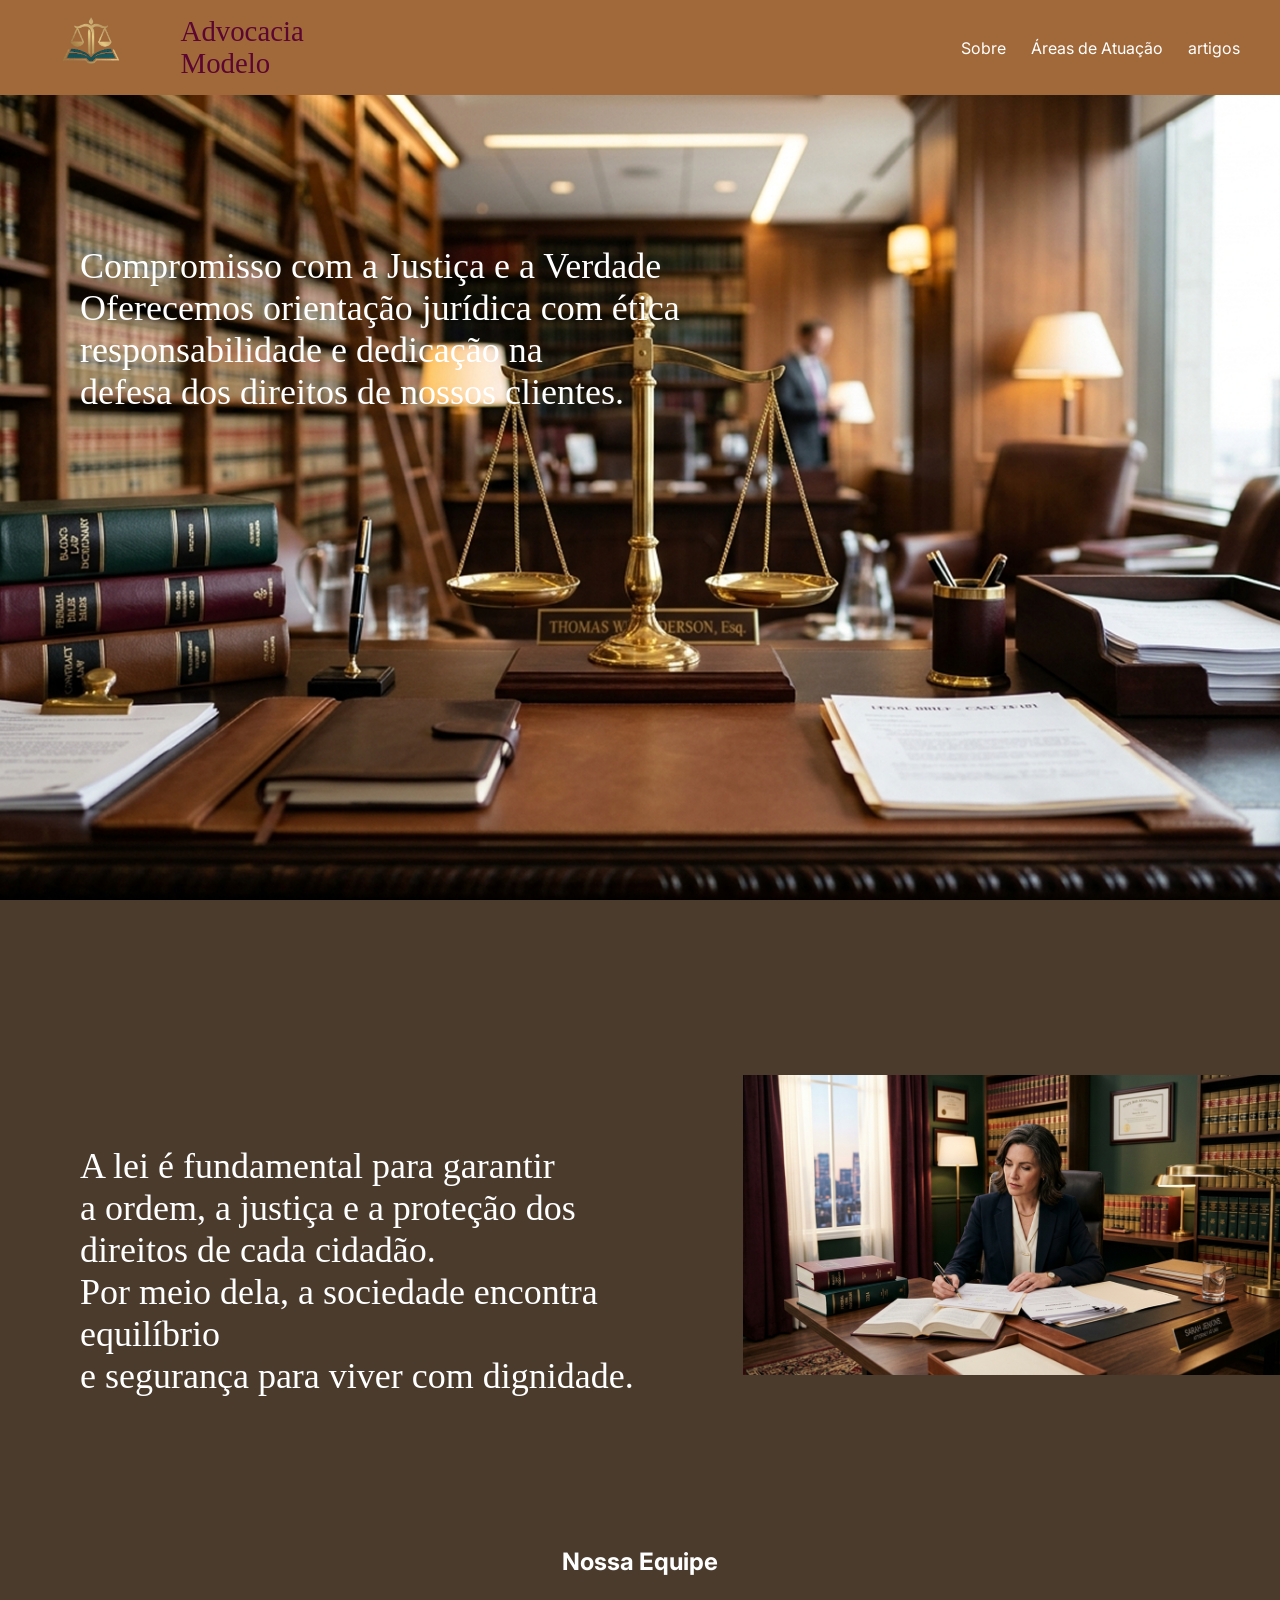
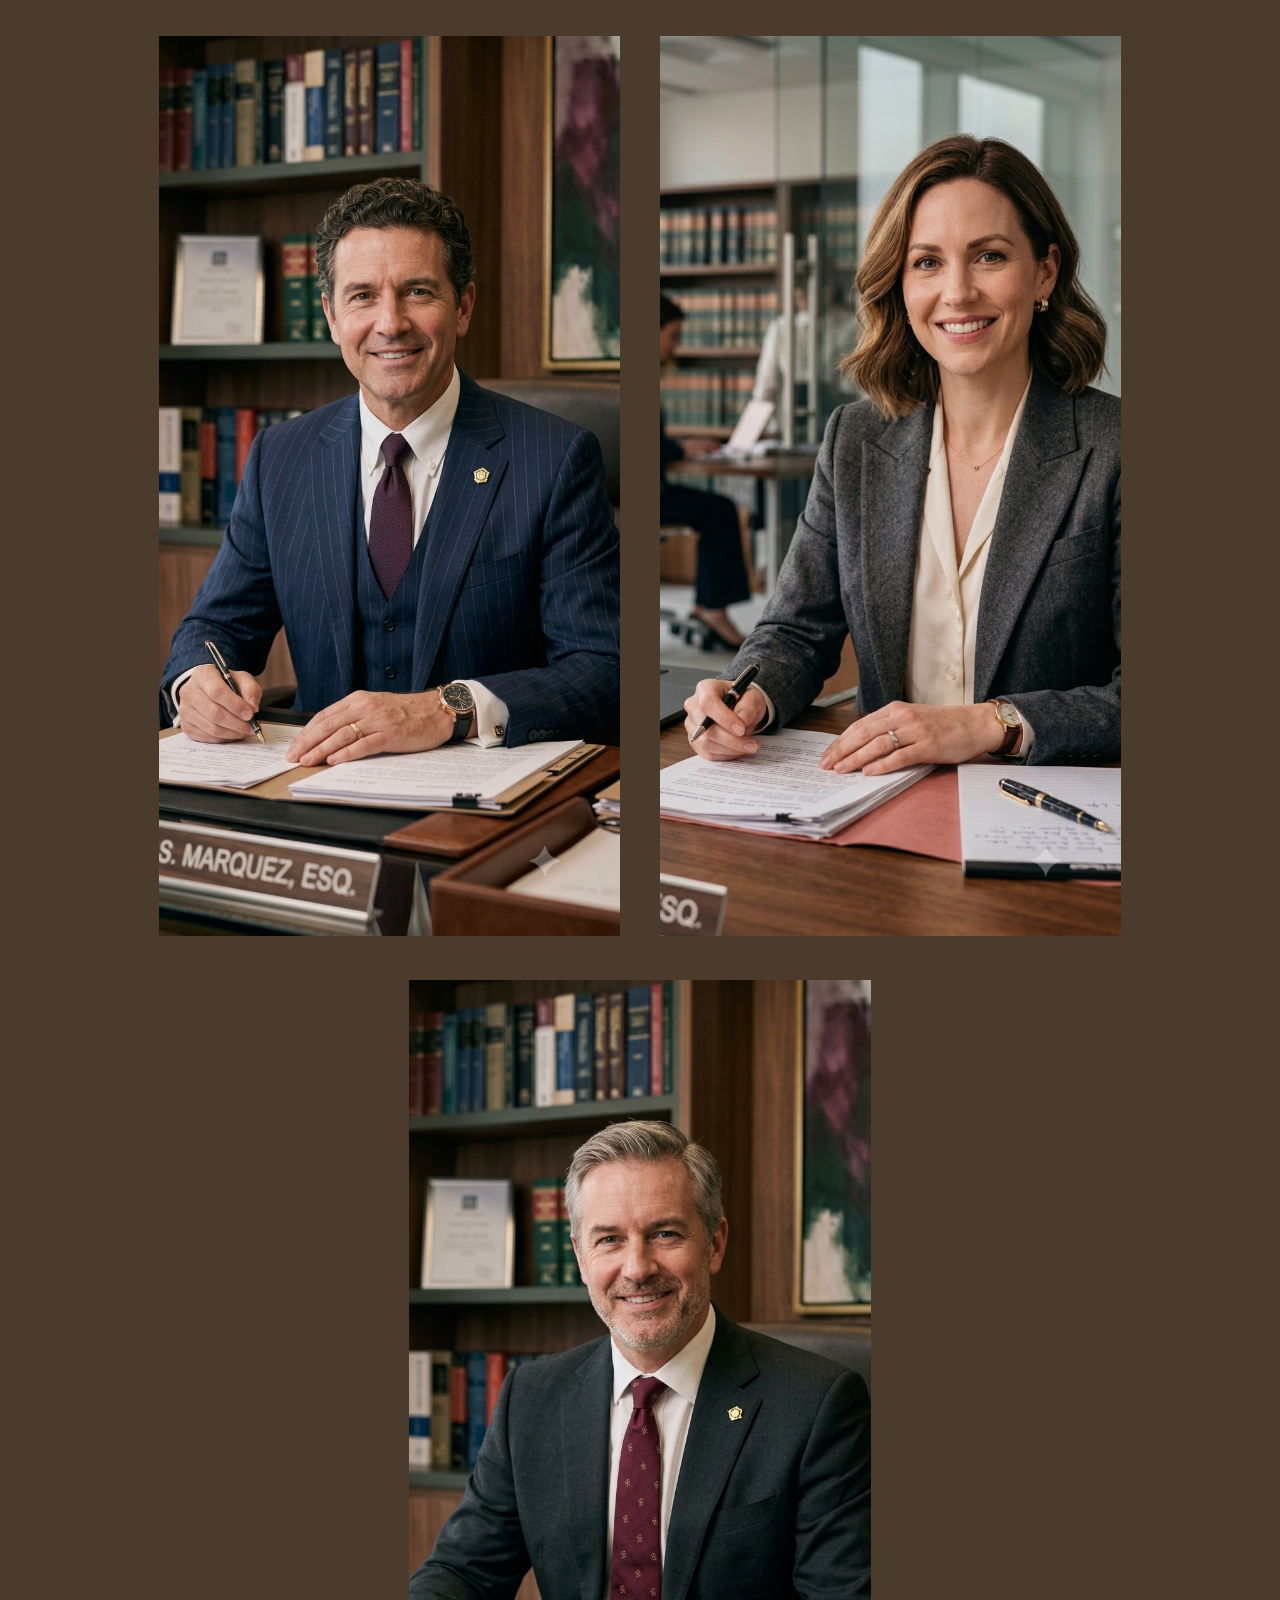
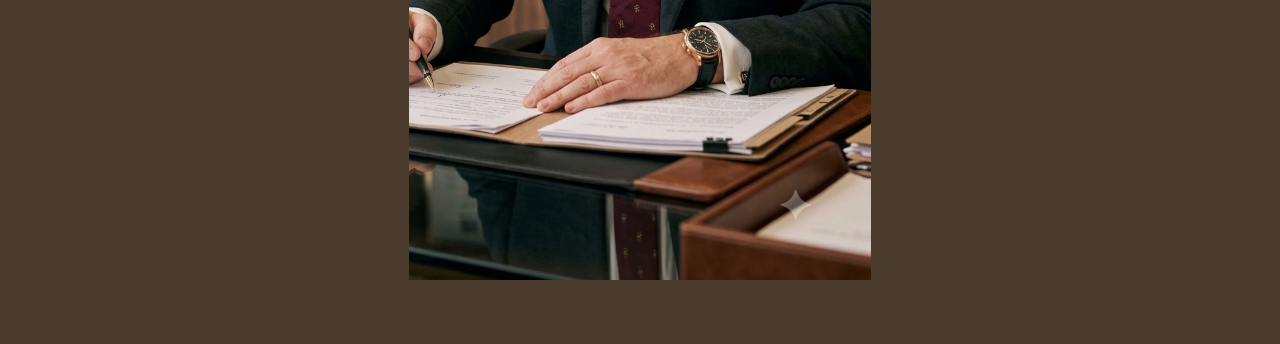
==== advocacia/index.html @ 8e6ab53c "começo fazer site advocacia" ====
<!DOCTYPE html>
<html lang="pt-br">
<head>
    <meta charset="UTF-8">
    <meta name="viewport" content="width=device-width, initial-scale=1.0">
    <link rel="stylesheet" href="style.css">
    <link rel="shortcut icon" href="imagem/favicon_io (1)/favicon.ico" type="image/x-icon">
    <title>Advocacia Modelo</title>
</head>
<body>
    <header class="menu">
        <div class="logo">
            <img src="imagem/logoptipo.png" alt="logoptipo da Advocacia Modelo">
            <h1>Advocacia <br> Modelo</h1>
        </div>
        <nav>
            <ul>
                <li><a href="#">Sobre</a></li>
                <li><a href="#">Áreas de Atuação</a></li>
                <li><a href="#">artigos</a></li>
            </ul>
        </nav>
    </header>
    <header class="capa">
        <p>Compromisso com a Justiça e a Verdade <br> Oferecemos orientação jurídica com ética <br> responsabilidade e dedicação na <br> defesa
        dos direitos de nossos clientes.</p>
    </header>
    <section class="contracapa">
        <p>A lei é fundamental para garantir <br> a ordem, a justiça e a proteção dos <br> direitos de cada cidadão. <br> Por meio dela, a
        sociedade encontra equilíbrio <br> e segurança para viver com dignidade.</p>
        <img src="imagem/advocada.png" alt="">
    </section>
    <section class="Equipe">
        <h1>Nossa Equipe</h1>
        <div class="advogado">
            <div>
                <img src="imagem/Lucas Almeida.png" alt="">
            </div>
            <div>
                <img src="imagem/Mariana-Lopes.png" alt="">
            </div>
            <div><img src="imagem/Rafael-Martins.png" alt=""></div>
        </div>
    </section>
</body>
<script src="script.js"></script>
</html>
---- advocacia/style.css ----
@charset "UTF-8";

@import url('https://fonts.googleapis.com/css2?family=Inter:ital,opsz,wght@0,14..32,100..900;1,14..32,100..900&display=swap');

:root{
    --cor-1: #a1693a;
    --font-Inter: "Inter",sans-serif;
}

 * {
     margin: 0;
     padding: 0;
     box-sizing: border-box;
 }

 body{
    background-color: #4B3B2D;
 }

 .menu{
    display: flex;
    margin: 0px;    
    background-color: var(--cor-1);
 }

 /* Container da logo + texto */
 .logo {
     display: flex;
     /* Coloca a imagem e o texto lado a lado */
     align-items: center;
     /* Centraliza o texto verticalmente com a imagem */
     gap: 12px;
      }

 /* Estilo do Texto (Advocacia Modelo) */
 .logo h1 {
     margin: 0;
     color: #5c0632;
     /* Cor vinho/bordo exata da imagem */
     font-size: 1.8rem;
     /* Ajuste o tamanho do texto se preferir */
     font-weight: 500;
     /* Espessura da fonte */
     line-height: 1.1;
     /* Mantém as duas linhas bem próximas */
     font-family: serif;
     /* Fonte com serifa para um visual elegante */
 }

 /* Garantir tamanho correto da imagem */
 .logo img {
     height: 75px;
     /* Altura da imagem do logotipo */
     width: auto;
 }

  /* 1. Alinha a Logo de um lado e o Menu do outro no Header */
  .menu {
      display: flex;
      justify-content: space-between;
      /* Logo na esquerda, Menu na direita */
      align-items: center;
      /* Centraliza verticalmente */
      padding: 10px 40px;
      /* Espaçamento interno das bordas */
  }

  /* 2. Mantém o nav limpo */
  .menu nav {
      display: block;
  }

  /* 3. Coloca os links do menu em linha (lado a lado) */
  .menu nav ul {
      display: flex;
      gap: 25px;
      /* Espaço entre cada link */
      margin: 0;
      padding: 0;
  }

  /* 4. Remove os pontos da lista */
  .menu nav ul li {
      list-style-type: none;
  }

  /* 5. Estilo dos Links */
  .menu nav ul li a {
      text-decoration: none;
      color: white;
      font-family: var(--font-Inter);
      font-size: 1rem;
      transition: opacity 0.3s;
  }

  .menu nav ul li a:hover {
      opacity: 0.8;
      /* Efeito visual ao passar o mouse */
  }

  .capa{
    background-image: url(imagem/capa-intio.png);
    background-size: cover;
    background-position: center;
    background-attachment: fixed;
    height: 100vh;
  }

  .capa>p {
      color: white;
      padding: 150px 80px;
      font-size: 36px;
  }

  .contracapa{
    display: flex;
  }

  .contracapa img{
    height: 300px;
    margin: 80px 0;
  }

  .contracapa > p{
    color: white;
        padding: 150px 80px;
        font-size: 36px;
  }

  .Equipe{
    display: block;
    justify-content: center;
    align-items: center;
    text-align: center;
    color: white;
  }

  .Equipe h1{
    font-family: var(--font-Inter);
  }

  .Equipe .advogado {
    display: flex;
    justify-content: center;
    flex-wrap: wrap;
    margin: 40px;
  }

  .Equipe .advogado div{
    margin: 20px;
  }

 .Equipe > .advogado > div > img{
    height: 100vh;
 }
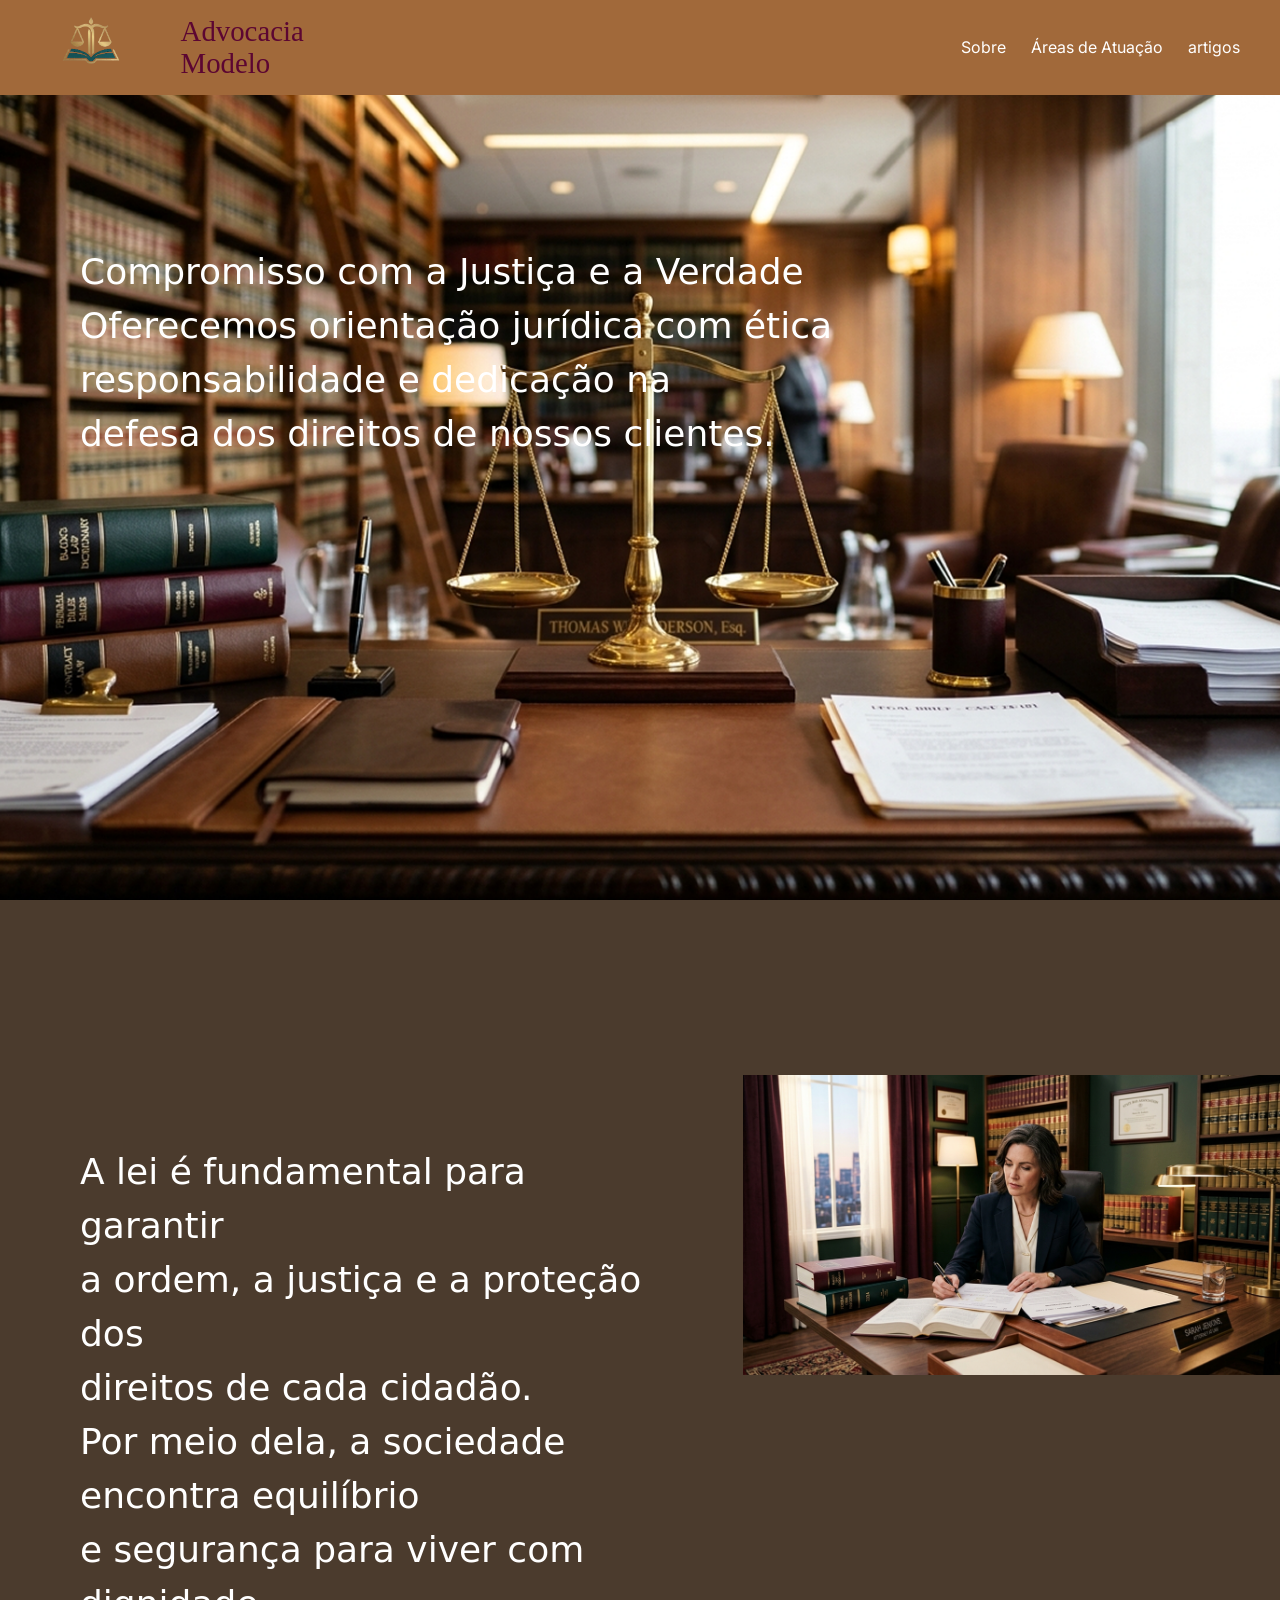
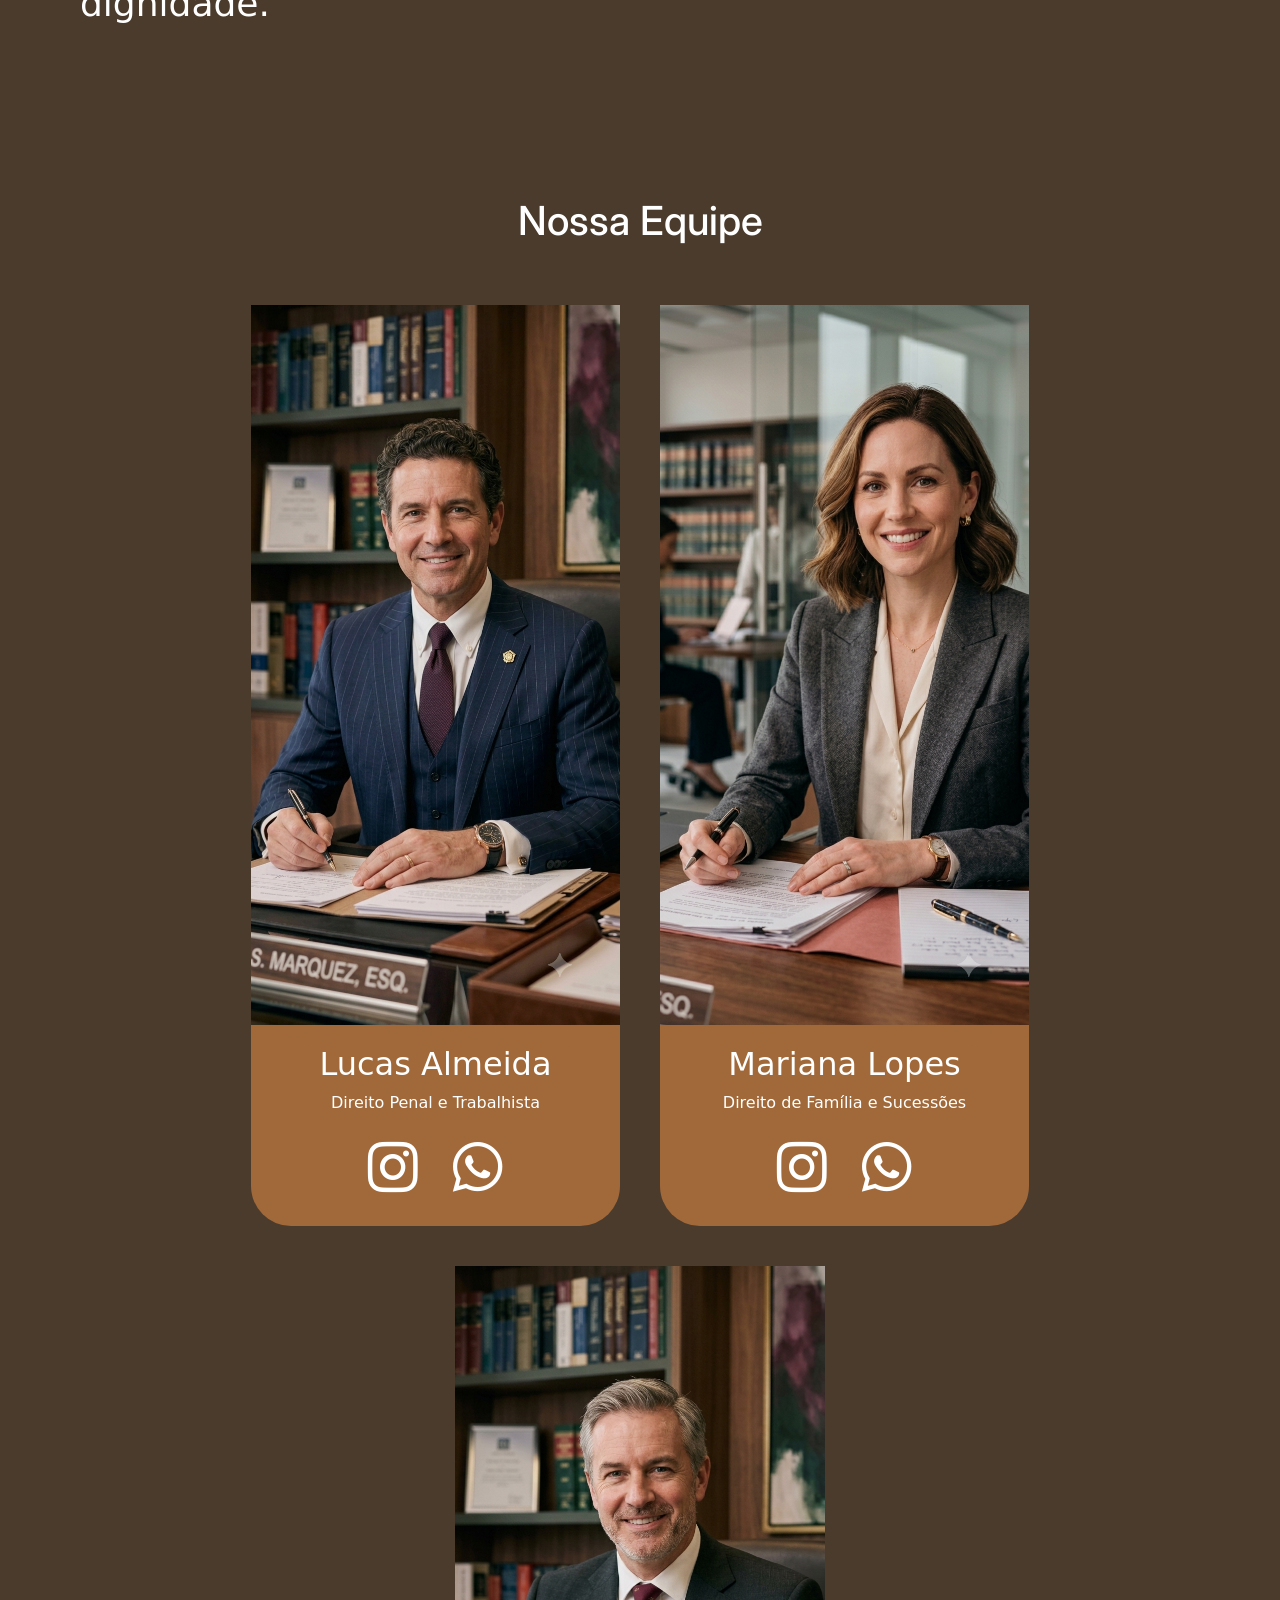
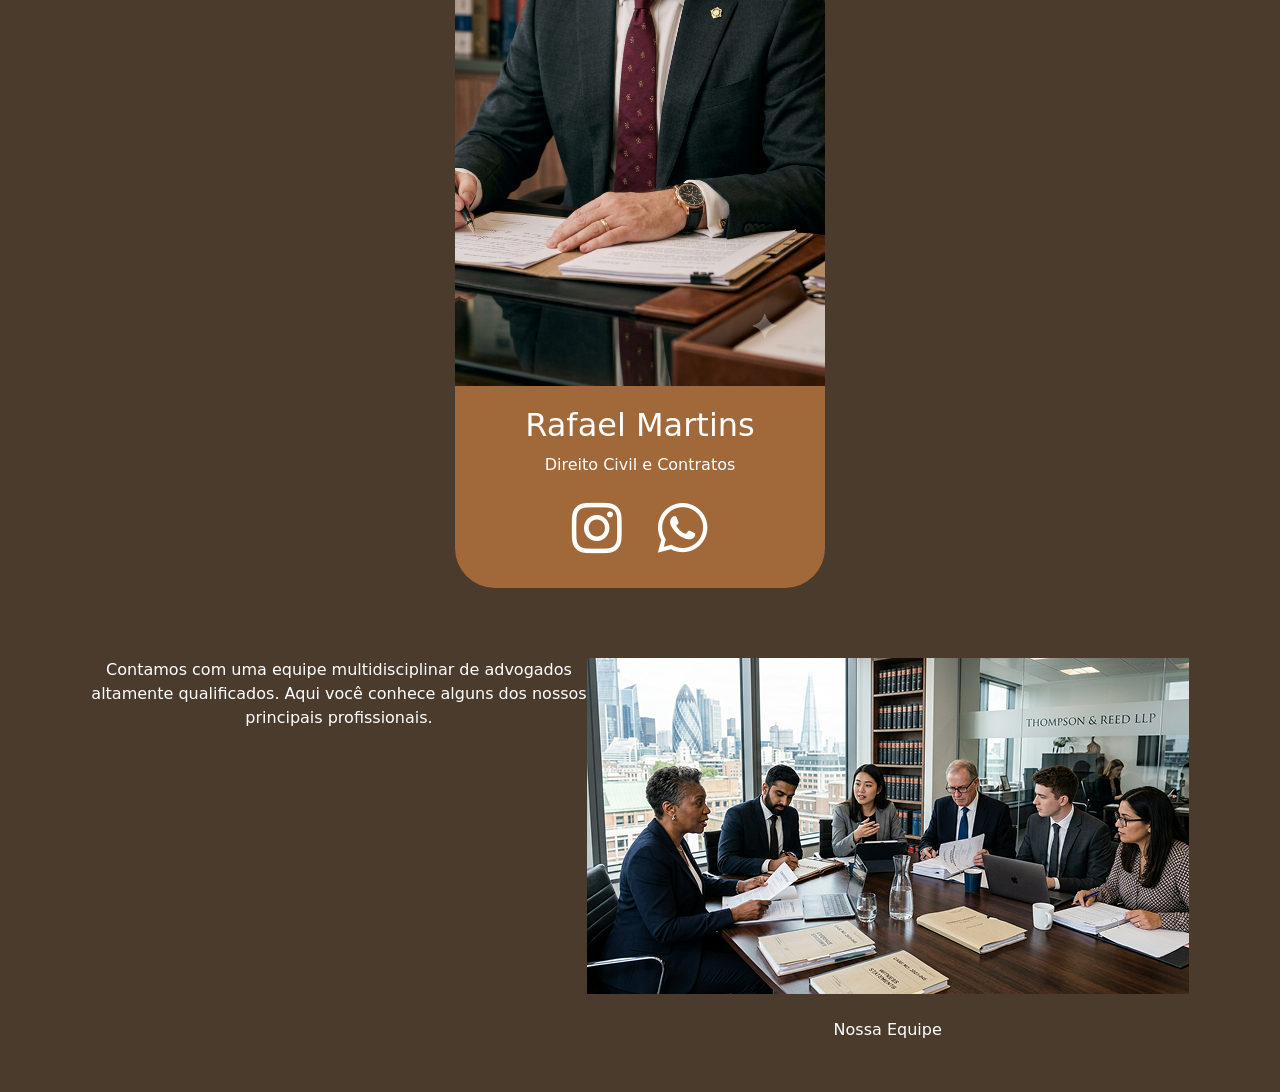
==== commit 72b0ea2d: "oi" ====
--- a/advocacia/index.html
+++ b/advocacia/index.html
@@ -3,8 +3,15 @@
 <head>
     <meta charset="UTF-8">
     <meta name="viewport" content="width=device-width, initial-scale=1.0">
+
+        <link href="https://cdn.jsdelivr.net/npm/bootstrap@5.3.3/dist/css/bootstrap.min.css" rel="stylesheet">
+        
+        <!-- Bootstrap Icons -->
+        <link rel="stylesheet" href="https://cdn.jsdelivr.net/npm/bootstrap-icons@1.11.3/font/bootstrap-icons.min.css">
+
     <link rel="stylesheet" href="style.css">
     <link rel="shortcut icon" href="imagem/favicon_io (1)/favicon.ico" type="image/x-icon">
+    
     <title>Advocacia Modelo</title>
 </head>
 <body>
@@ -35,11 +42,40 @@
         <div class="advogado">
             <div>
                 <img src="imagem/Lucas Almeida.png" alt="">
+                <div class="texto">
+                    <h2>Lucas Almeida</h2>
+                    <p>Direito Penal e Trabalhista</p>
+                    <i class="bi bi-instagram"></i>
+                    <i class="bi bi-whatsapp"></i>
+                </div>
             </div>
             <div>
                 <img src="imagem/Mariana-Lopes.png" alt="">
+                <div class="texto">
+                    <h2>Mariana Lopes</h2>
+                    <p>Direito de Família e Sucessões</p>
+                    <i class="bi bi-instagram"></i>
+                    <i class="bi bi-whatsapp"></i>
+                </div>
             </div>
-            <div><img src="imagem/Rafael-Martins.png" alt=""></div>
+            <div>
+                <img src="imagem/Rafael-Martins.png" alt="">
+                <div class="texto">
+                    <h2>Rafael Martins</h2>
+                    <p>Direito Civil e Contratos</p>
+                    <i class="bi bi-instagram"></i>
+                    <i class="bi bi-whatsapp"></i>
+                </div>
+            </div>
+        </div>
+        <div class="ima-equipe">
+            <p>Contamos com uma equipe multidisciplinar de advogados <br>altamente qualificados. Aqui você conhece alguns dos nossos <br>
+            principais profissionais.</p>
+            <div class="imagem">
+                <img src="imagem/Equipe.png" alt="">
+                <br><br>
+                <a href="#">Nossa Equipe</a>
+            </div>
         </div>
     </section>
 </body>
--- a/advocacia/style.css
+++ b/advocacia/style.css
@@ -148,8 +148,30 @@
 
   .Equipe .advogado div{
     margin: 20px;
+    background-color: var(--cor-1);
+    border-radius: 40px;
+  }
+
+  .Equipe .advogado div .texto .bi{
+    font-size: 50px;
+    margin: 15px;
+  }
+
+  .Equipe .advogado div .texto .bi:hover{
+    color: #4B3B2D;
   }
 
  .Equipe > .advogado > div > img{
-    height: 100vh;
+    height: 80vh;
+ }
+
+ .Equipe .ima-equipe{
+    display: flex;
+    justify-content: center;
+    margin: 50px;
+ }
+
+ .Equipe>.ima-equipe>.imagem>a{
+    text-decoration: none;
+    color: #fff;
  }
